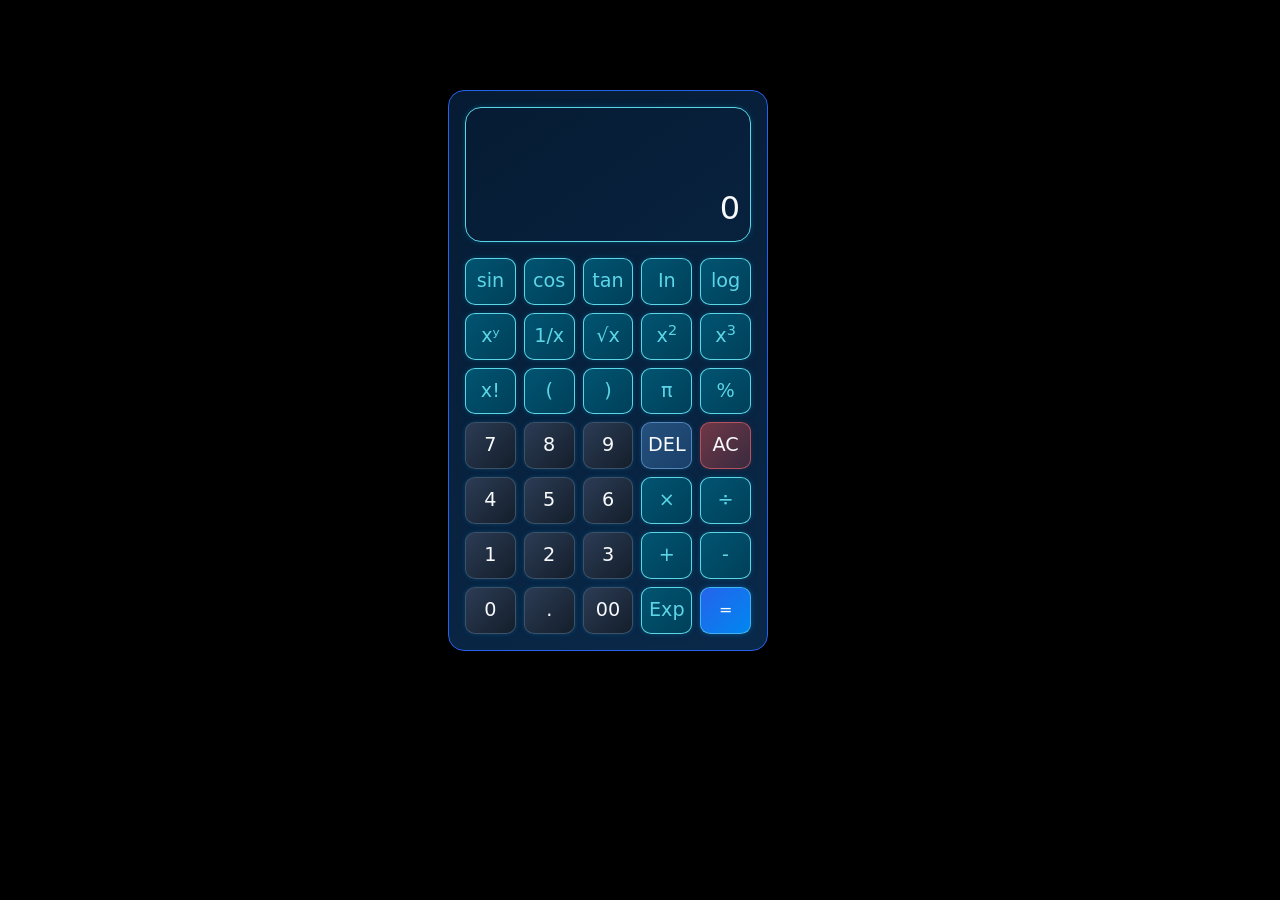
==== index.html @ 8253f303 "Rename inderx.html to index.html" ====
<!DOCTYPE html>
<html lang="en">
<head>
    <meta charset="UTF-8">
    <meta name="viewport" content="width=device-width, initial-scale=1.0">
    <title>Document</title>
    <link rel="stylesheet" href="bootstrap.css">
    <link rel="stylesheet" href="style.css">
</head>
<body>
    <div class="card main rounded-4" style="width: 18rem;">

  <div class="card-body d-flex flex-column gap-3">

    <!-- <div>
        <button>Light</button>
        <button>Drak</button>
    </div> -->

   <div class="screen d-flex flex-column justify-content-end rounded-4">
    <div id="expr" ></div>
    <input type="text" class="input" id="input1" placeholder="0">
   </div>

   <div class="dailer d-flex flex-column gap-2">

   <div class="d-flex gap-2">
        <button class="btns sign " id="sin">sin</button>
        <button class="btns sign " id="cos">cos</button>
        <button class="btns sign " id="tan">tan</button>
        <button class="btns sign">In</button>
        <button class="btns sign">log</button>
    </div>

     <div class="d-flex gap-2">
        <button  class="btns sign" id="power">xʸ</button>
        <button  class="btns sign" id="reciprocal">1/x</button>
        <button  class="btns sign">&radic;x</button>
        <button  class="btns sign">x<sup>2</sup></button>
        <button class="btns sign"> x<sup>3</sup></button>
    </div>

     <div class="d-flex gap-2">
        <button class="btns sign">x!</button>
        <button class="btns sign">(</button>
        <button class="btns sign">)</button>
        <button class="btns sign">&pi;</button>
        <button class="btns sign">%</button>
    </div>

     <div class="d-flex gap-2">
        <button class="btns num">7</button>
        <button class="btns num">8</button>
        <button class="btns num">9</button>
        <button class="btns delete">DEL</button>
        <button class="btns allClear">AC</button>
    </div>

     <div class="d-flex gap-2">
        <button class="btns num">4</button>
        <button class="btns num">5</button>
        <button class="btns num">6</button>
        <button class="btns sign">×</button>
        <button class="btns sign">÷</button>
    </div>

     <div class="d-flex gap-2">
        <button class="btns num">1</button>
        <button class="btns num">2</button>
        <button class="btns num">3</button>
        <button class="btns sign">+</button>
        <button class="btns sign">-</button>
    </div>

     <div class="d-flex gap-2">
        <button class="btns num">0</button>
        <button class="btns num">.</button>
        <button class="btns num">00</button>
        <button class="btns sign" id="exponent">Exp</button>
        <button class="equals">=</button>
    </div>

   </div>
    
  </div>
</div>
    

    <script src="app.js"></script>
</body>
</html>
---- style.css ----
* {
    margin: 0;
    padding: 0;
    box-sizing: border-box;
}
:root{
    --primary: rgba(6, 27, 51);
    --button:#122741;
    --cyan:#5cd5e6;
    --white:#F8FAFC;
    --muted:#94A3B8;
    --blue: #2563EB;
}
.btns{
    width: 18%;
    border: 1px solid black;
    background: transparent;
    border: none;
    outline: none;
    padding: 8px 0px;
    border-radius: 20% !important;
    color: var(--white);font-size: larger;

}
.equals {
    width: 18%;
    color: var(--white);
    border-radius: 20% !important;

    background: linear-gradient(
        135deg,
        var(--blue),
        #0087f0
    );

    border: 1px solid rgba(97, 223, 240, 0.6);

    box-shadow:
        0 0 4px rgba(0, 135, 240, 0.3),
        0 0 8px rgba(5, 130, 225, 0.2);

    transition: all 0.3s ease;
}

.equals:hover {
    border-color: #61dff0;

    box-shadow:
        0 0 6px #61dff0,
        0 0 14px rgba(5, 137, 171, 0.4),
        0 0 24px rgba(5, 137, 171, 0.2);
}
.main {
    position: absolute;
    left: 35%;
    top: 10%;
    width: 25% !important;
    background: linear-gradient(
        145deg,
        var(--primary),
        rgba(10, 41, 74)
    );
    border: 1px solid var(--blue) !important;
}
.screen{
     width: 100%;
    height: 15vh;
    border: 1px solid var(--cyan);
    box-shadow: 
     0 0 4px rgba(5, 137, 171, 0.25),
        0 0 8px rgba(5, 137, 171, 0.15);
    ;
    font-size: xx-large;
    padding: 0px 10px;

}
.input{
    border: none;
    background: transparent;
    outline: none;
    color:var(--white);
    text-align: right;
    height: 50%;
    
}
.input::placeholder{
    color: var(--white);
    font-size: xx-large;
}
#expr{
    color:var(--white);
    text-align: right;
    height: 50%;
    font-size: x-large;
}

.num {
    background: linear-gradient(
        135deg,
        #2c3c55,
        #141e2b
    );

    border: 1px solid #3B5268;

    box-shadow:
        0 0 4px rgba(56, 189, 248, 0.12),
        0 0 8px rgba(56, 189, 248, 0.06);

    transition: all 0.3s ease;
}

.num:hover {
    border-color: #52758A;

    box-shadow:
        0 0 6px rgba(56, 189, 248, 0.22),
        0 0 12px rgba(56, 189, 248, 0.10);
}
body{
    background-color: black !important;
}
.sign {
    background: linear-gradient(
        135deg,
        #015471,
        #00405a
    );
color: var(--cyan);
    border: 1px solid var(--cyan);
    box-shadow:
        0 0 4px rgba(5, 137, 171, 0.25),
        0 0 8px rgba(5, 137, 171, 0.15);

    transition: all 0.3s ease;
}

.sign:hover {
    border-color: #61dff0;

    box-shadow:
        0 0 6px rgba(5, 137, 171, 0.5),
        0 0 14px rgba(5, 137, 171, 0.35),
        0 0 24px rgba(5, 137, 171, 0.15);
}
.delete {
    background: linear-gradient(
        135deg,
        #25507d,
        #194069
    );

    border: 1px solid #5385ba;

    box-shadow:
        0 0 4px rgba(56, 189, 248, 0.12),
        0 0 8px rgba(56, 189, 248, 0.06);

    transition: all 0.3s ease;
}

.delete:hover {
    border-color: #568dc7;

    box-shadow:
        0 0 6px rgba(56, 189, 248, 0.22),
        0 0 12px rgba(56, 189, 248, 0.10);
}
.allClear {
    background: linear-gradient(
        135deg,
        #6e3847,
        #3a2a3f
    );

    border: 1px solid #b3525e;

    box-shadow:
        0 0 4px rgba(179, 82, 94, 0.15),
        0 0 8px rgba(109, 55, 61, 0.12);

    transition: all 0.3s ease;
}

.allClear:hover {
    border-color: #b3525e;

    box-shadow:
        0 0 6px rgba(189, 95, 106, 0.5),
        0 0 12px rgba(109, 55, 61, 0.4),
        0 0 20px rgba(189, 95, 106, 0.15);
}

#expr sup {
    font-size: 0.6em;
    vertical-align: super;
}
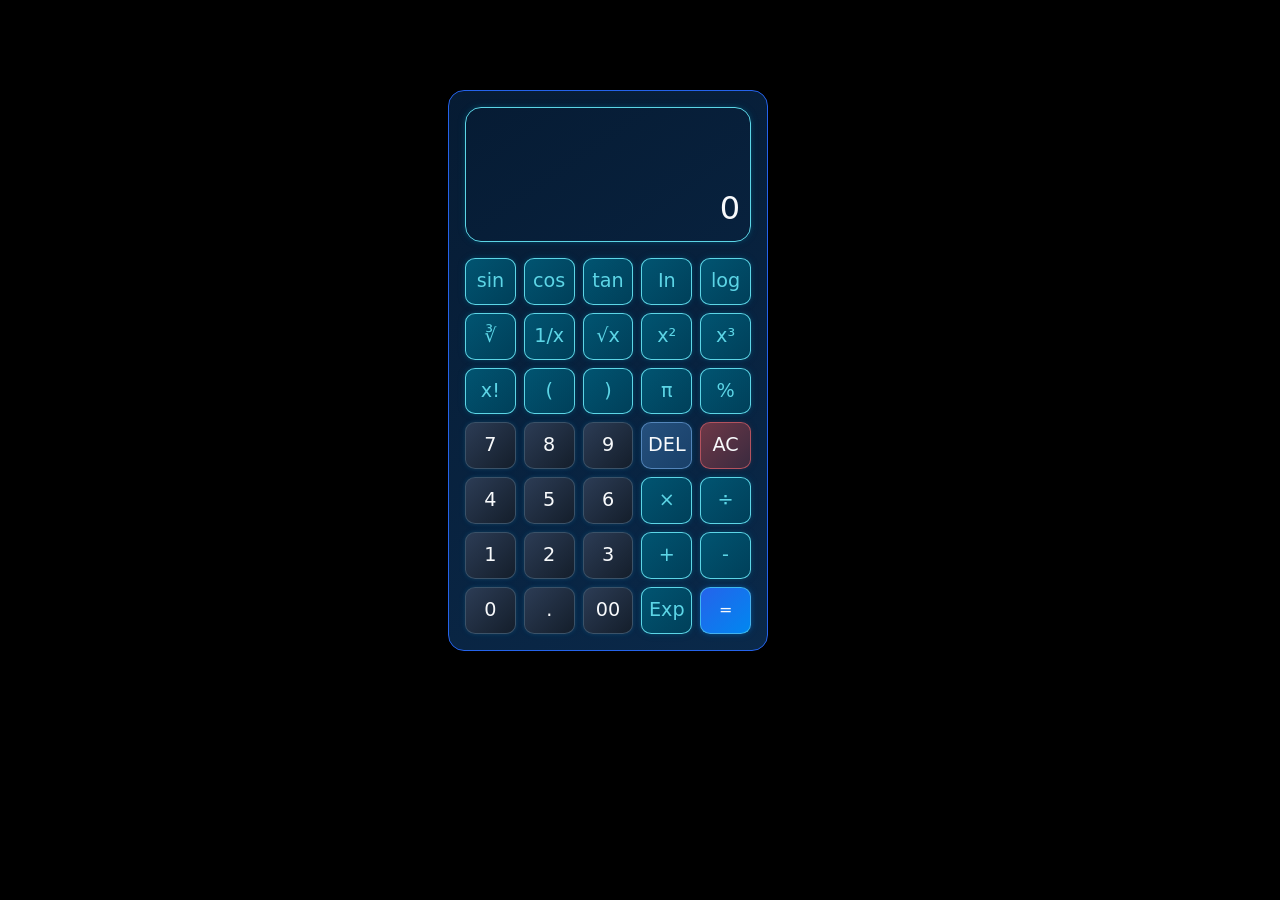
==== commit 34289a20: "done" ====
--- a/index.html
+++ b/index.html
@@ -1,5 +1,6 @@
 <!DOCTYPE html>
 <html lang="en">
+
 <head>
     <meta charset="UTF-8">
     <meta name="viewport" content="width=device-width, initial-scale=1.0">
@@ -7,85 +8,87 @@
     <link rel="stylesheet" href="bootstrap.css">
     <link rel="stylesheet" href="style.css">
 </head>
+
 <body>
     <div class="card main rounded-4" style="width: 18rem;">
 
-  <div class="card-body d-flex flex-column gap-3">
+        <div class="card-body d-flex flex-column gap-3">
 
-    <!-- <div>
+            <!-- <div>
         <button>Light</button>
         <button>Drak</button>
     </div> -->
 
-   <div class="screen d-flex flex-column justify-content-end rounded-4">
-    <div id="expr" ></div>
-    <input type="text" class="input" id="input1" placeholder="0">
-   </div>
+            <div class="screen d-flex flex-column justify-content-end rounded-4">
+                <div id="expr"></div>
+                <input type="text" class="input" id="input1" placeholder="0">
+            </div>
 
-   <div class="dailer d-flex flex-column gap-2">
+            <div class="dailer d-flex flex-column gap-2">
 
-   <div class="d-flex gap-2">
-        <button class="btns sign " id="sin">sin</button>
-        <button class="btns sign " id="cos">cos</button>
-        <button class="btns sign " id="tan">tan</button>
-        <button class="btns sign">In</button>
-        <button class="btns sign">log</button>
+                <div class="d-flex gap-2">
+                    <button class="btns sign " id="sin">sin</button>
+                    <button class="btns sign " id="cos">cos</button>
+                    <button class="btns sign " id="tan">tan</button>
+                    <button class="btns sign">In</button>
+                    <button class="btns sign">log</button>
+                </div>
+
+                <div class="d-flex gap-2">
+                    <button class="btns sign" id="cubicRoot">∛</button>
+                    <button class="btns sign" id="reciprocal">1/x</button>
+                    <button class="btns sign" id="sqRoot">√x</button>
+                    <button class="btns sign" id="square">x²</button>
+                    <button class="btns sign" id="cube">x³</button>
+                </div>
+
+                <div class="d-flex gap-2">
+                    <button class="btns sign" id="factorial">x!</button>
+                    <button class="btns sign">(</button>
+                    <button class="btns sign">)</button>
+                    <button class="btns sign" id="pi">π</button>
+                    <button class="btns sign" id="percentage">%</button>
+                </div>
+
+                <div class="d-flex gap-2">
+                    <button class="btns num">7</button>
+                    <button class="btns num">8</button>
+                    <button class="btns num">9</button>
+                    <button class="btns delete">DEL</button>
+                    <button class="btns allClear">AC</button>
+                </div>
+
+                <div class="d-flex gap-2">
+                    <button class="btns num">4</button>
+                    <button class="btns num">5</button>
+                    <button class="btns num">6</button>
+                    <button class="btns sign">×</button>
+                    <button class="btns sign">÷</button>
+                </div>
+
+                <div class="d-flex gap-2">
+                    <button class="btns num">1</button>
+                    <button class="btns num">2</button>
+                    <button class="btns num">3</button>
+                    <button class="btns sign">+</button>
+                    <button class="btns sign">-</button>
+                </div>
+
+                <div class="d-flex gap-2">
+                    <button class="btns num">0</button>
+                    <button class="btns num">.</button>
+                    <button class="btns num">00</button>
+                    <button class="btns sign" id="exponent">Exp</button>
+                    <button class="equals">=</button>
+                </div>
+
+            </div>
+
+        </div>
     </div>
 
-     <div class="d-flex gap-2">
-        <button  class="btns sign" id="power">xʸ</button>
-        <button  class="btns sign" id="reciprocal">1/x</button>
-        <button  class="btns sign">&radic;x</button>
-        <button  class="btns sign">x<sup>2</sup></button>
-        <button class="btns sign"> x<sup>3</sup></button>
-    </div>
-
-     <div class="d-flex gap-2">
-        <button class="btns sign">x!</button>
-        <button class="btns sign">(</button>
-        <button class="btns sign">)</button>
-        <button class="btns sign">&pi;</button>
-        <button class="btns sign">%</button>
-    </div>
-
-     <div class="d-flex gap-2">
-        <button class="btns num">7</button>
-        <button class="btns num">8</button>
-        <button class="btns num">9</button>
-        <button class="btns delete">DEL</button>
-        <button class="btns allClear">AC</button>
-    </div>
-
-     <div class="d-flex gap-2">
-        <button class="btns num">4</button>
-        <button class="btns num">5</button>
-        <button class="btns num">6</button>
-        <button class="btns sign">×</button>
-        <button class="btns sign">÷</button>
-    </div>
-
-     <div class="d-flex gap-2">
-        <button class="btns num">1</button>
-        <button class="btns num">2</button>
-        <button class="btns num">3</button>
-        <button class="btns sign">+</button>
-        <button class="btns sign">-</button>
-    </div>
-
-     <div class="d-flex gap-2">
-        <button class="btns num">0</button>
-        <button class="btns num">.</button>
-        <button class="btns num">00</button>
-        <button class="btns sign" id="exponent">Exp</button>
-        <button class="equals">=</button>
-    </div>
-
-   </div>
-    
-  </div>
-</div>
-    
 
     <script src="app.js"></script>
 </body>
+
 </html>
--- a/style.css
+++ b/style.css
@@ -3,15 +3,17 @@
     padding: 0;
     box-sizing: border-box;
 }
-:root{
+
+:root {
     --primary: rgba(6, 27, 51);
-    --button:#122741;
-    --cyan:#5cd5e6;
-    --white:#F8FAFC;
-    --muted:#94A3B8;
+    --button: #122741;
+    --cyan: #5cd5e6;
+    --white: #F8FAFC;
+    --muted: #94A3B8;
     --blue: #2563EB;
 }
-.btns{
+
+.btns {
     width: 18%;
     border: 1px solid black;
     background: transparent;
@@ -19,19 +21,19 @@
     outline: none;
     padding: 8px 0px;
     border-radius: 20% !important;
-    color: var(--white);font-size: larger;
+    color: var(--white);
+    font-size: larger;
 
 }
+
 .equals {
     width: 18%;
     color: var(--white);
     border-radius: 20% !important;
 
-    background: linear-gradient(
-        135deg,
-        var(--blue),
-        #0087f0
-    );
+    background: linear-gradient(135deg,
+            var(--blue),
+            #0087f0);
 
     border: 1px solid rgba(97, 223, 240, 0.6);
 
@@ -50,56 +52,57 @@
         0 0 14px rgba(5, 137, 171, 0.4),
         0 0 24px rgba(5, 137, 171, 0.2);
 }
+
 .main {
     position: absolute;
     left: 35%;
     top: 10%;
     width: 25% !important;
-    background: linear-gradient(
-        145deg,
-        var(--primary),
-        rgba(10, 41, 74)
-    );
+    background: linear-gradient(145deg,
+            var(--primary),
+            rgba(10, 41, 74));
     border: 1px solid var(--blue) !important;
 }
-.screen{
-     width: 100%;
+
+.screen {
+    width: 100%;
     height: 15vh;
     border: 1px solid var(--cyan);
-    box-shadow: 
-     0 0 4px rgba(5, 137, 171, 0.25),
+    box-shadow:
+        0 0 4px rgba(5, 137, 171, 0.25),
         0 0 8px rgba(5, 137, 171, 0.15);
     ;
     font-size: xx-large;
     padding: 0px 10px;
 
 }
-.input{
+
+.input {
     border: none;
     background: transparent;
     outline: none;
-    color:var(--white);
+    color: var(--white);
     text-align: right;
     height: 50%;
-    
+
 }
-.input::placeholder{
+
+.input::placeholder {
     color: var(--white);
     font-size: xx-large;
 }
-#expr{
-    color:var(--white);
+
+#expr {
+    color: var(--white);
     text-align: right;
     height: 50%;
     font-size: x-large;
 }
 
 .num {
-    background: linear-gradient(
-        135deg,
-        #2c3c55,
-        #141e2b
-    );
+    background: linear-gradient(135deg,
+            #2c3c55,
+            #141e2b);
 
     border: 1px solid #3B5268;
 
@@ -117,16 +120,16 @@
         0 0 6px rgba(56, 189, 248, 0.22),
         0 0 12px rgba(56, 189, 248, 0.10);
 }
-body{
+
+body {
     background-color: black !important;
 }
+
 .sign {
-    background: linear-gradient(
-        135deg,
-        #015471,
-        #00405a
-    );
-color: var(--cyan);
+    background: linear-gradient(135deg,
+            #015471,
+            #00405a);
+    color: var(--cyan);
     border: 1px solid var(--cyan);
     box-shadow:
         0 0 4px rgba(5, 137, 171, 0.25),
@@ -143,12 +146,11 @@
         0 0 14px rgba(5, 137, 171, 0.35),
         0 0 24px rgba(5, 137, 171, 0.15);
 }
+
 .delete {
-    background: linear-gradient(
-        135deg,
-        #25507d,
-        #194069
-    );
+    background: linear-gradient(135deg,
+            #25507d,
+            #194069);
 
     border: 1px solid #5385ba;
 
@@ -166,12 +168,11 @@
         0 0 6px rgba(56, 189, 248, 0.22),
         0 0 12px rgba(56, 189, 248, 0.10);
 }
+
 .allClear {
-    background: linear-gradient(
-        135deg,
-        #6e3847,
-        #3a2a3f
-    );
+    background: linear-gradient(135deg,
+            #6e3847,
+            #3a2a3f);
 
     border: 1px solid #b3525e;
 
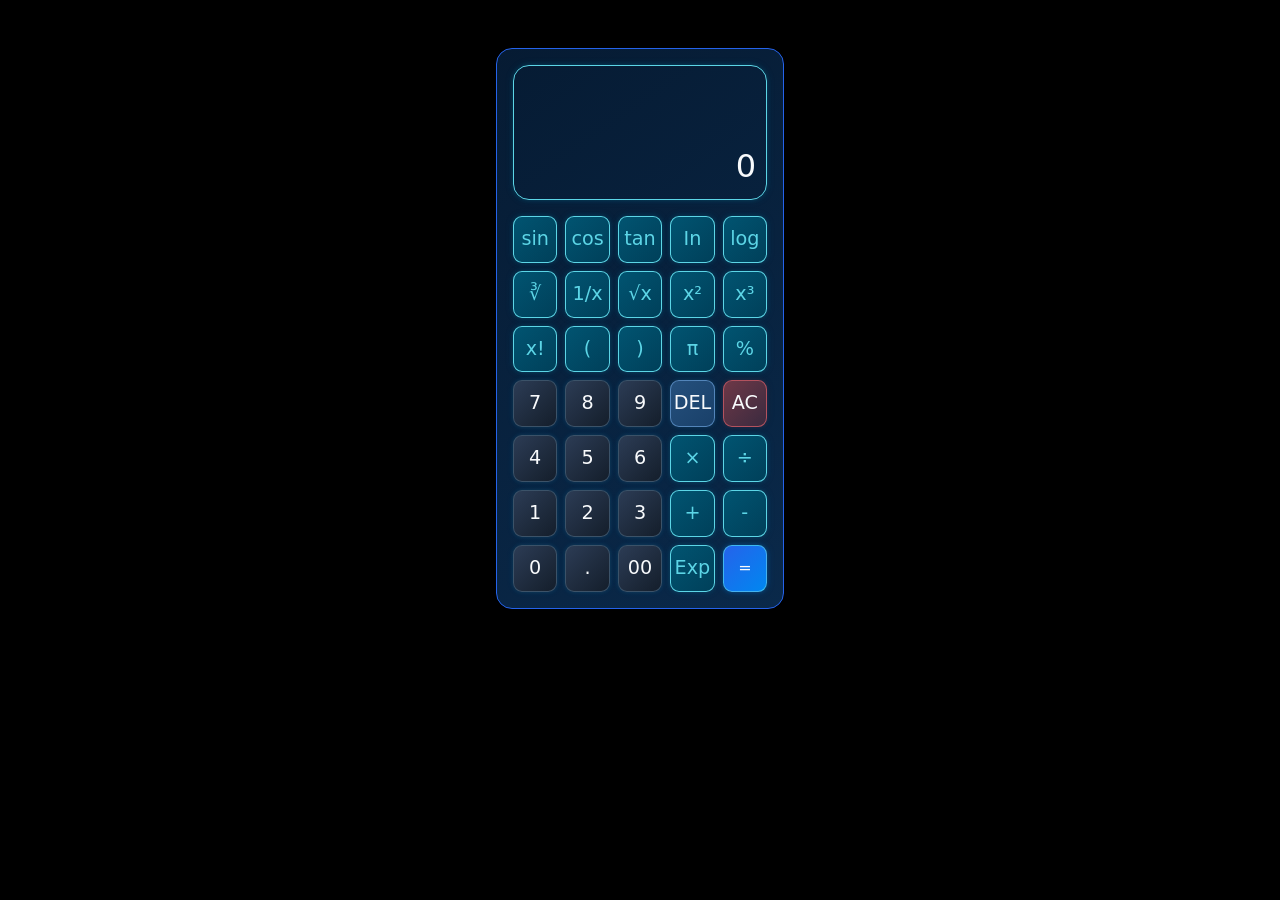
==== commit 5511b6be: "responsiveness" ====
--- a/index.html
+++ b/index.html
@@ -10,15 +10,10 @@
 </head>
 
 <body>
-    <div class="card main rounded-4" style="width: 18rem;">
+    <div class="card main rounded-4 d-flex m-auto mt-5" style="width: 18rem;">
 
         <div class="card-body d-flex flex-column gap-3">
-
-            <!-- <div>
-        <button>Light</button>
-        <button>Drak</button>
-    </div> -->
-
+            
             <div class="screen d-flex flex-column justify-content-end rounded-4">
                 <div id="expr"></div>
                 <input type="text" class="input" id="input1" placeholder="0">
--- a/style.css
+++ b/style.css
@@ -54,10 +54,6 @@
 }
 
 .main {
-    position: absolute;
-    left: 35%;
-    top: 10%;
-    width: 25% !important;
     background: linear-gradient(145deg,
             var(--primary),
             rgba(10, 41, 74));
@@ -65,7 +61,7 @@
 }
 
 .screen {
-    width: 100%;
+    /* width: 100%; */
     height: 15vh;
     border: 1px solid var(--cyan);
     box-shadow:
@@ -195,4 +191,5 @@
 #expr sup {
     font-size: 0.6em;
     vertical-align: super;
-}+}
+
